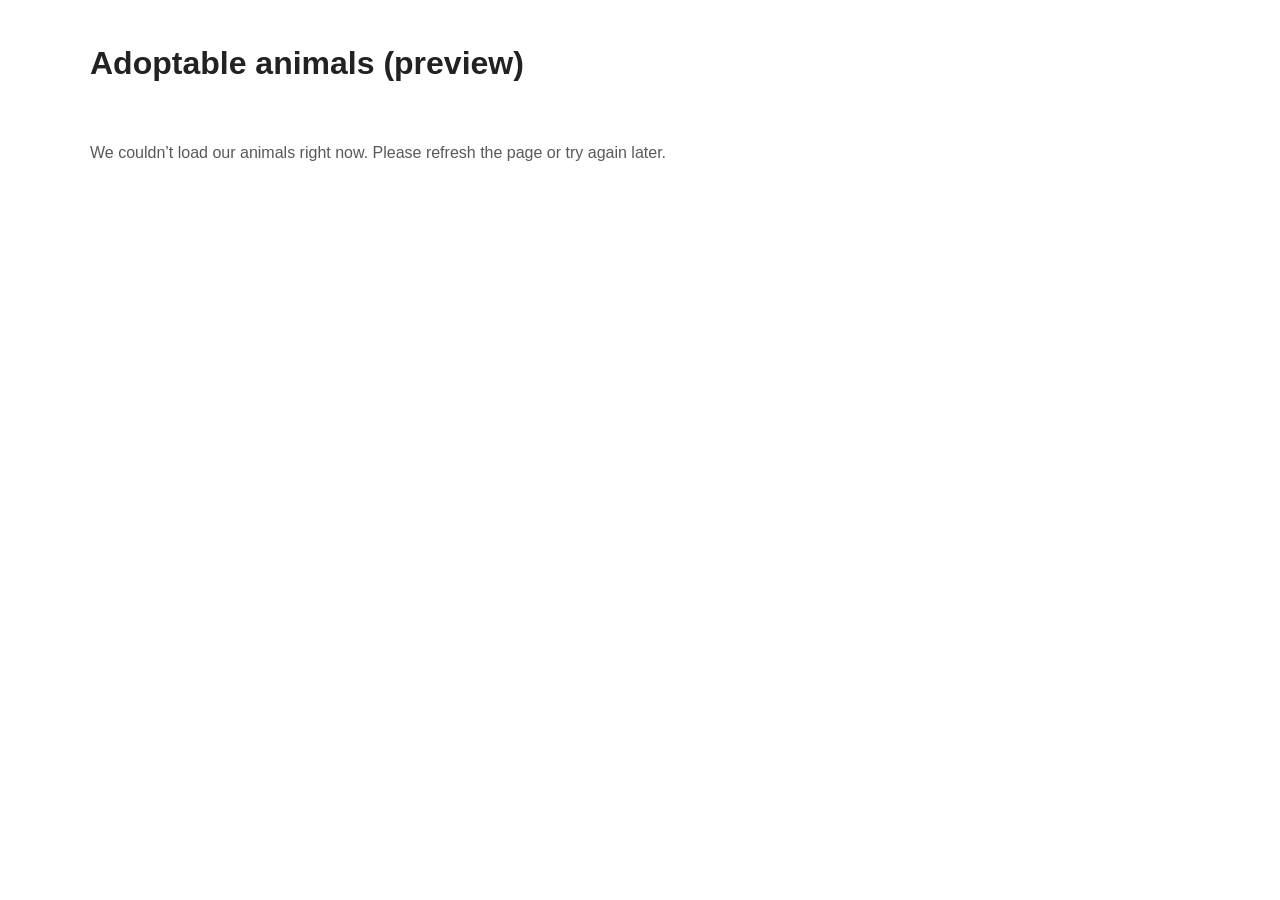
==== web/index.html @ 2bacabe3 "Load the widget from GitHub Pages so UI changes deploy on merge Moves the widget's JS and CSS into w" ====
<!doctype html>
<html lang="en">
<head>
  <meta charset="utf-8">
  <meta name="viewport" content="width=device-width, initial-scale=1">
  <title>Adoptable animals – preview</title>
  <style>body { font-family: Helvetica, Arial, sans-serif; max-width: 1100px; margin: 0 auto; padding: 24px 16px; color: #222; }</style>
</head>
<body>
  <!-- Preview of the widget exactly as the Squarespace Adopt page loads it. -->
  <h1>Adoptable animals (preview)</h1>
  <div id="slv-adopt"></div>
  <script src="adopt.js" defer></script>
</body>
</html>
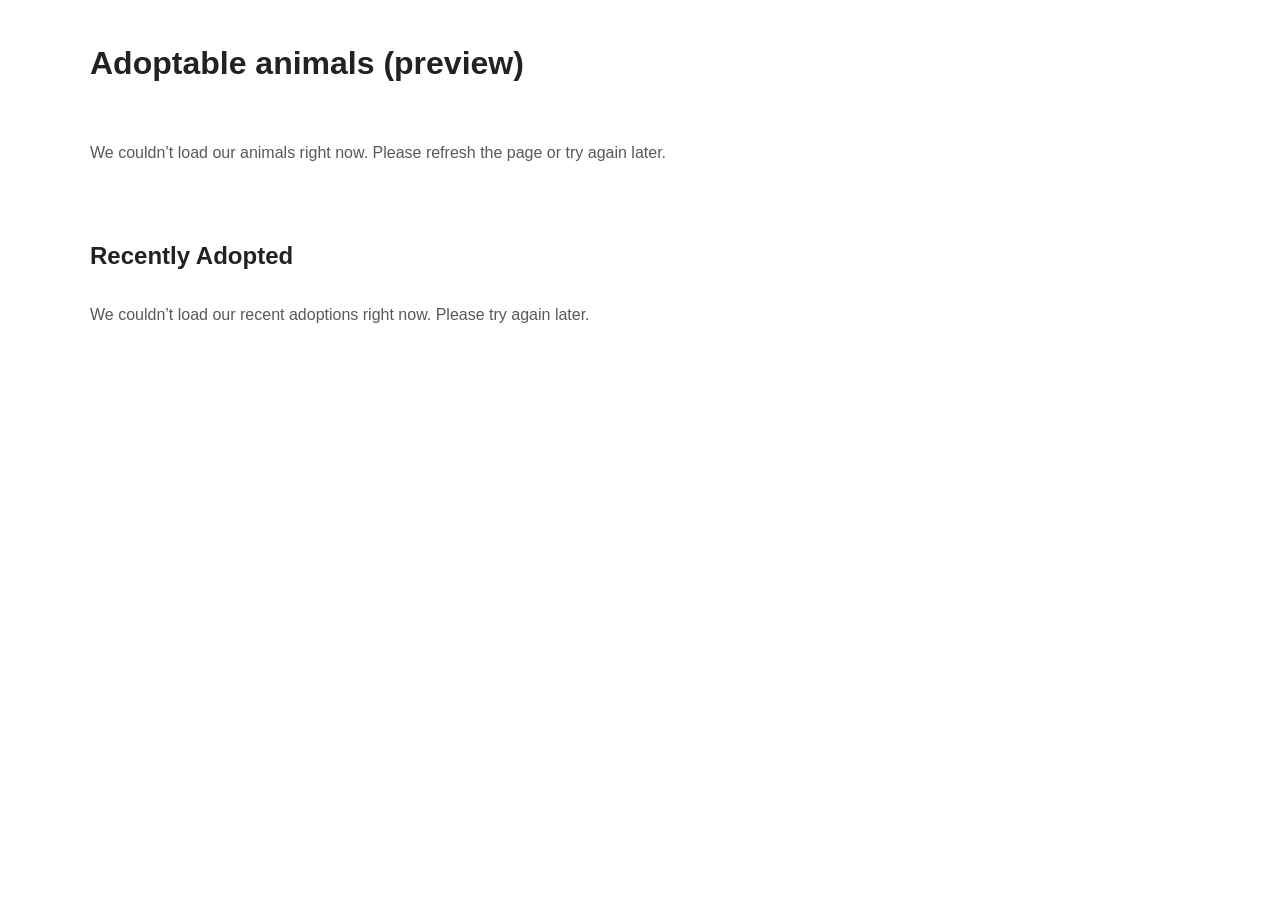
==== commit 46e67651: "Add Recently Adopted widget Export adopted.json: animals with an Outcome.Adoption event in the last " ====
--- a/web/index.html
+++ b/web/index.html
@@ -7,9 +7,13 @@
   <style>body { font-family: Helvetica, Arial, sans-serif; max-width: 1100px; margin: 0 auto; padding: 24px 16px; color: #222; }</style>
 </head>
 <body>
-  <!-- Preview of the widget exactly as the Squarespace Adopt page loads it. -->
+  <!-- Preview of the widgets exactly as the Squarespace Adopt page loads it. -->
   <h1>Adoptable animals (preview)</h1>
   <div id="slv-adopt"></div>
   <script src="adopt.js" defer></script>
+
+  <h2 style="margin-top: 64px">Recently Adopted</h2>
+  <div id="slv-adopted"></div>
+  <script src="adopted.js" defer></script>
 </body>
 </html>
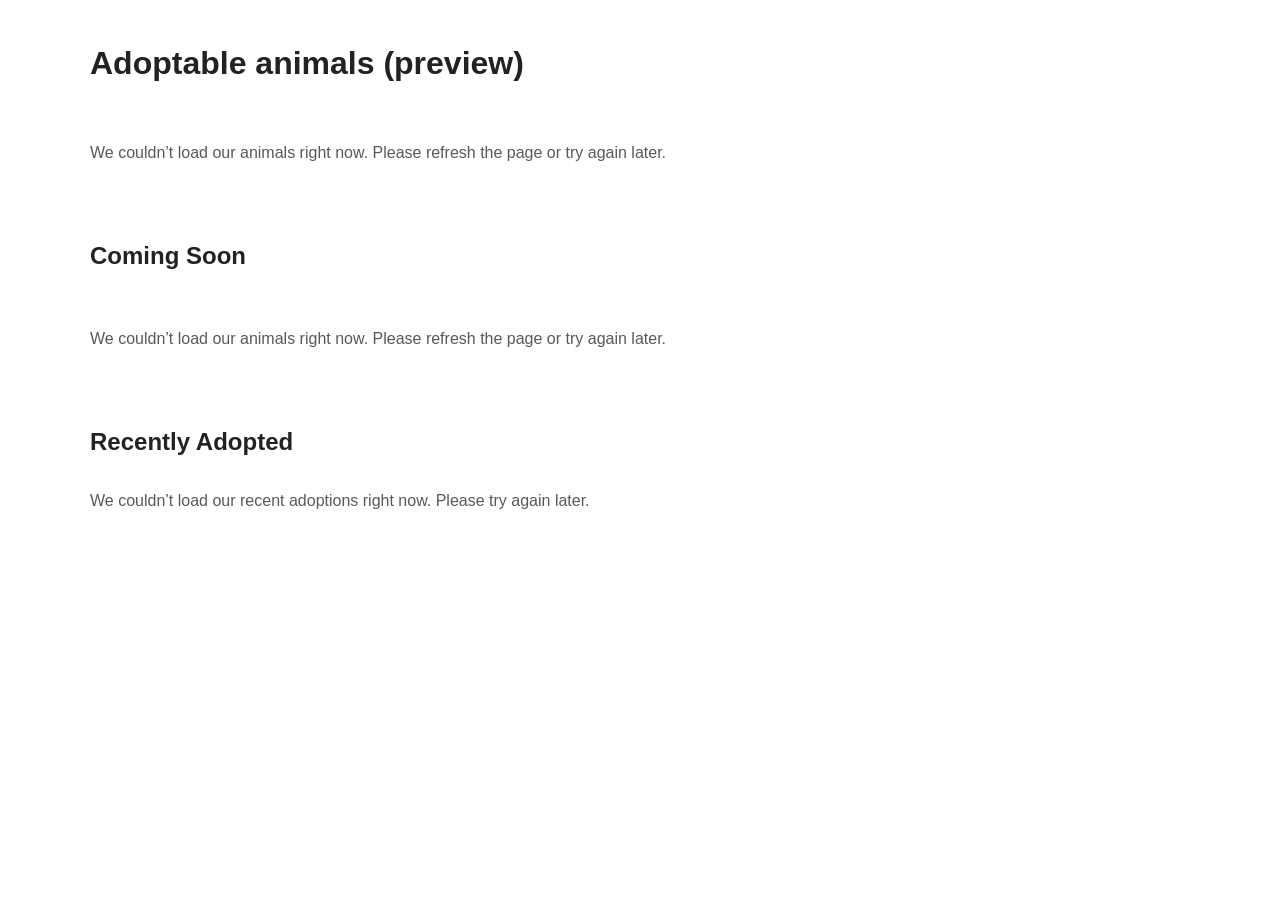
==== commit 0f6f60f6: "Add Coming Soon section and photo placeholders Exports coming-soon.json with in-custody animals whos" ====
--- a/web/index.html
+++ b/web/index.html
@@ -12,7 +12,13 @@
   <div id="slv-adopt"></div>
   <script src="adopt.js" defer></script>
 
-  <h2 style="margin-top: 64px">Recently Adopted</h2>
+  <h2 style="margin-top: 64px">Coming Soon</h2>
+  <div id="slv-coming-soon"></div>
+
+  <div id="slv-stats" style="margin-top: 64px"></div>
+  <script src="stats.js" defer></script>
+
+  <h2>Recently Adopted</h2>
   <div id="slv-adopted"></div>
   <script src="adopted.js" defer></script>
 </body>
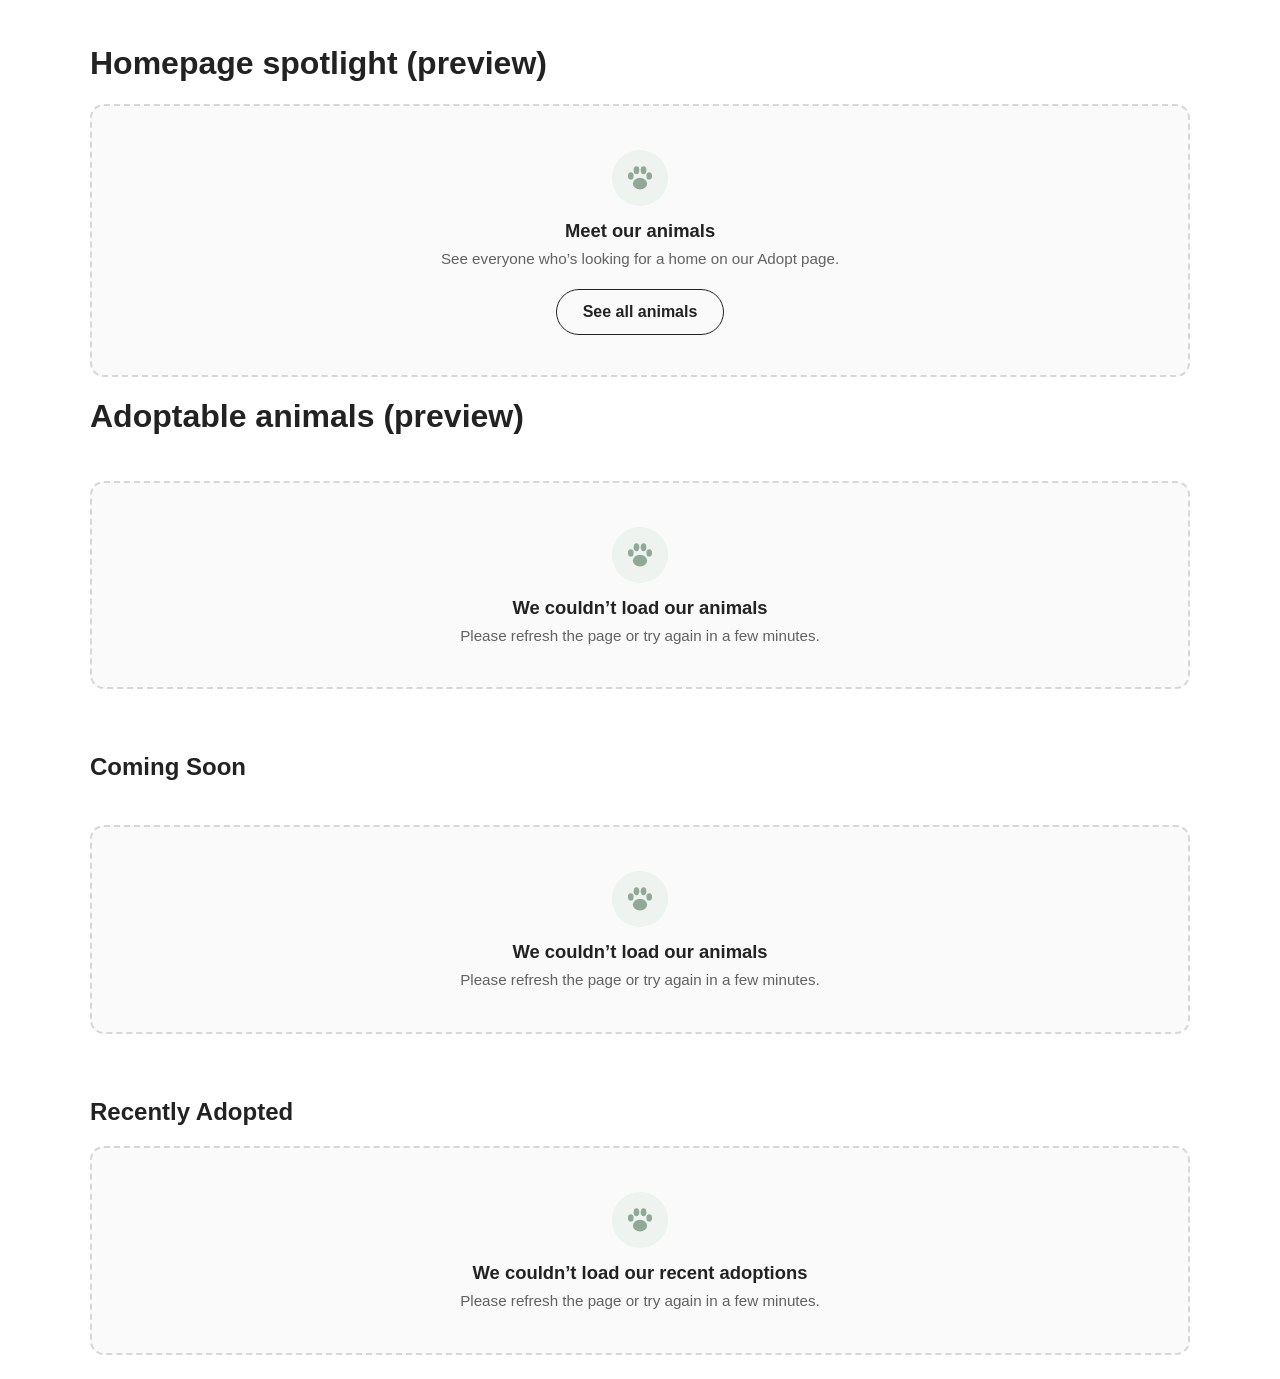
==== commit 05a4d2d8: "Add homepage spotlight widget New spotlight.js shows 'N dogs and N cats are looking for homes right " ====
--- a/web/index.html
+++ b/web/index.html
@@ -7,6 +7,10 @@
   <style>body { font-family: Helvetica, Arial, sans-serif; max-width: 1100px; margin: 0 auto; padding: 24px 16px; color: #222; }</style>
 </head>
 <body>
+  <h1>Homepage spotlight (preview)</h1>
+  <div id="slv-spotlight"></div>
+  <script src="spotlight.js" defer></script>
+
   <!-- Preview of the widgets exactly as the Squarespace Adopt page loads it. -->
   <h1>Adoptable animals (preview)</h1>
   <div id="slv-adopt"></div>
